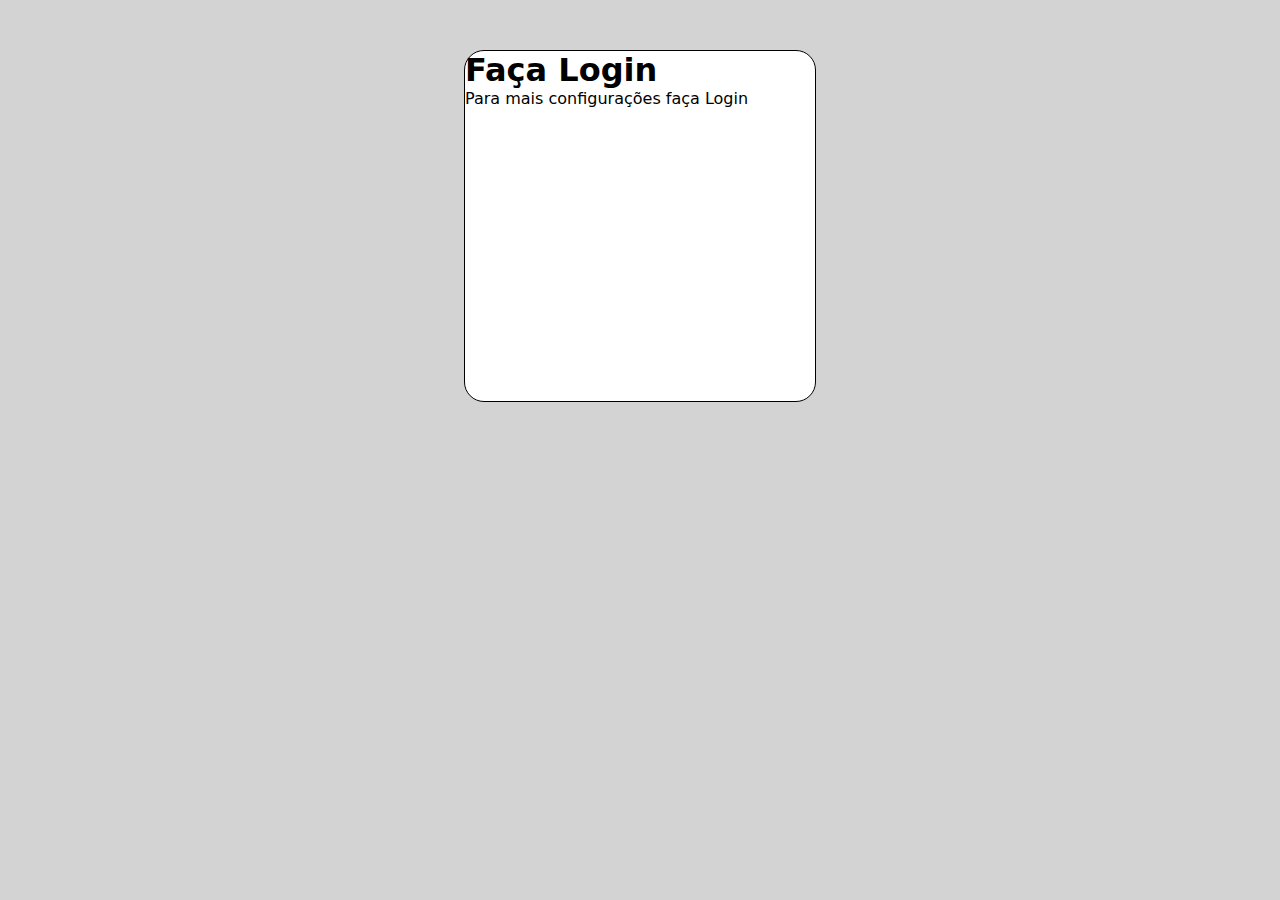
==== index.html @ ff4eeb4d "Initial commit" ====
<!DOCTYPE html>
<html lang="pt-br">
<head>
    <meta charset="UTF-8">
    <meta name="viewport" content="width=device-width, initial-scale=1.0">
    <title>Tela Login</title>
    <link rel="stylesheet" href="estilos/style.css">
</head>
<body>
    <main>
        
        <section id="login">
            <div id="foto">

            </div>

            <div id="formulario">
                <h1>Faça Login</h1>
                <p><span>Para mais configurações faça Login</span></p>
                <form action="login.php" method="post">

                </form>
                

            </div>
        </section>
    </main>
    
</body>
</html>
---- estilos/style.css ----
@charset "UTF-8";

*{
    margin: 0px;
    padding: 0px;
    font-family: system-ui, -apple-system, BlinkMacSystemFont, 'Segoe UI', Roboto, Oxygen, Ubuntu, Cantarell, 'Open Sans', 'Helvetica Neue', sans-serif;
}
body{
    background-color: lightgray;
}
main{
    background-color: white;
    width: 350px;
    height: 350px;
    border: 1px solid black;
    border-radius: 20px;
    margin: auto;
    margin-top: 50px;
}
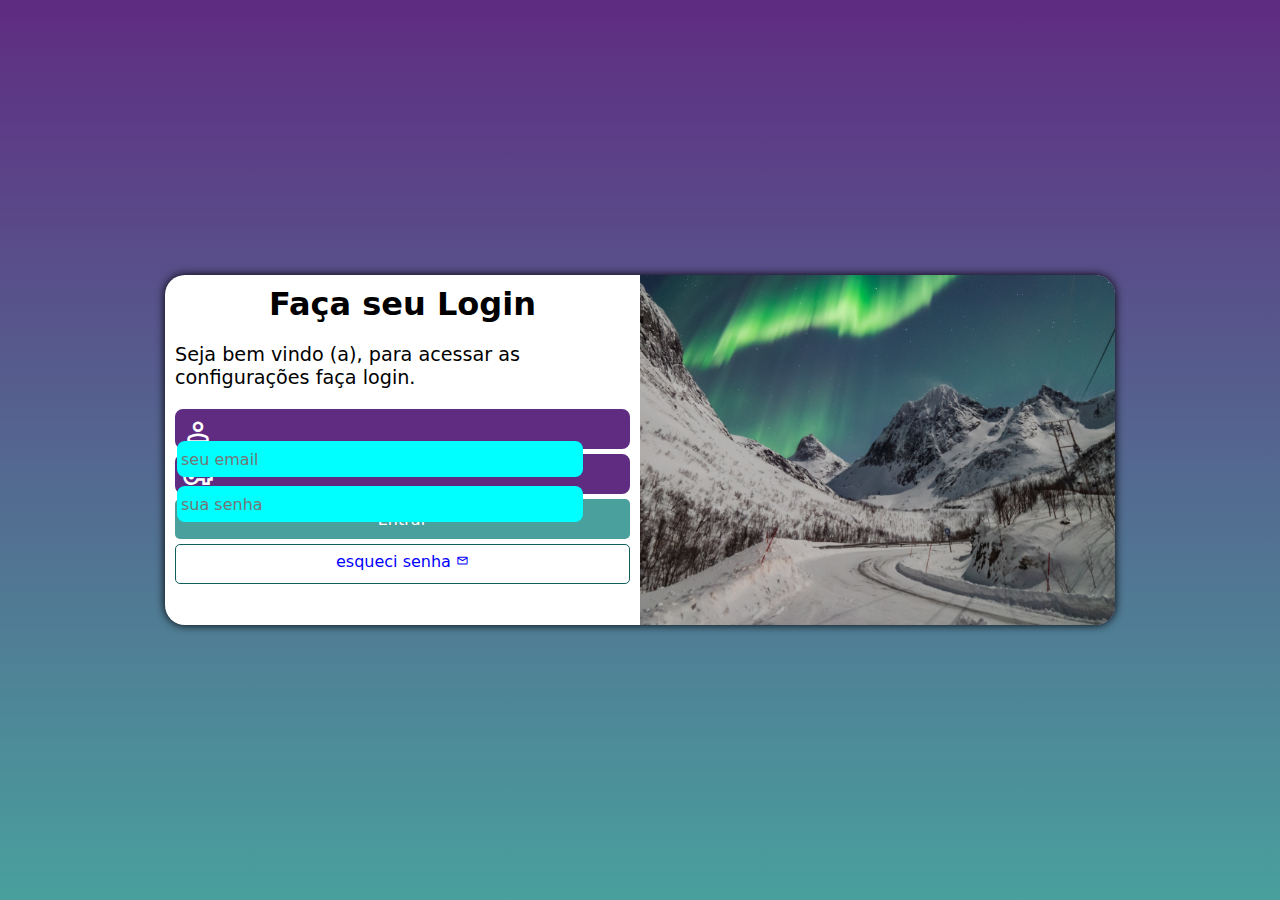
==== commit 3c3e8af7: "Atualizei" ====
--- a/index.html
+++ b/index.html
@@ -4,27 +4,45 @@
     <meta charset="UTF-8">
     <meta name="viewport" content="width=device-width, initial-scale=1.0">
     <title>Tela Login</title>
+    <link rel="stylesheet" href="https://fonts.googleapis.com/css2?family=Material+Symbols+Outlined:opsz,wght,FILL,GRAD@24,400,0,0" />
+    
     <link rel="stylesheet" href="estilos/style.css">
+    <link rel="stylesheet" href="estilos/media-query.css">
 </head>
 <body>
     <main>
-        
         <section id="login">
-            <div id="foto">
-
+            <div id="imagem">
+                <!--imagens-->
             </div>
 
             <div id="formulario">
-                <h1>Faça Login</h1>
-                <p><span>Para mais configurações faça Login</span></p>
-                <form action="login.php" method="post">
+                <h1>Faça seu Login</h1>
+                <p>Seja bem vindo (a), para acessar as configurações faça login.</p>
+                <form action="login.php" method="post" autocomplete="on">
+                    <div class="campo">
+                        <span class="material-symbols-outlined">
+                            person
+                            </span>
+                        <input type="email" name="login" id="ilogin" placeholder="seu email" autocomplete="email" required minlength="30">
+                        <label for="ilogin">Login</label>
+                    </div>
 
+                    <div class="campo">
+                        <span class="material-symbols-outlined">
+                            vpn_key
+                            </span>
+                        <input type="password" name="senha" id="isenha" placeholder="sua senha" autocomplete="current-password" minlength="8" maxlength="20">
+                        <label for="isenha">senha</label>
+                    </div>
+                    <input type="submit" value="Entrar">
+                    <a href="esqueci.html" class="botao">esqueci senha <span class="material-symbols-outlined">
+                        mail
+                        </span></a>
+                    
                 </form>
-                
-
-            </div>
+            </div>    
         </section>
     </main>
-    
 </body>
 </html>--- a/estilos/style.css
+++ b/estilos/style.css
@@ -1,19 +1,139 @@
 @charset "UTF-8";
 
 *{
+    font-family: system-ui, -apple-system, BlinkMacSystemFont, 'Segoe UI', Roboto, Oxygen, Ubuntu, Cantarell, 'Open Sans', 'Helvetica Neue', sans-serif;
+    padding: 0px;
     margin: 0px;
-    padding: 0px;
-    font-family: system-ui, -apple-system, BlinkMacSystemFont, 'Segoe UI', Roboto, Oxygen, Ubuntu, Cantarell, 'Open Sans', 'Helvetica Neue', sans-serif;
+    box-sizing: border-box;
 }
-body{
-    background-color: lightgray;
+body, html {
+    background-color: #5f2c82;
+    height: 100vh;
+    width: 100vw;
 }
+
 main{
+    position: relative;
+    height: 100vh;
+    width: 100vw;
+}
+
+section#login{
+    position: absolute;
+    top: 50%;
+    left: 50%;
+    transform: translate(-50%, -50%);
+    overflow: hidden;
+
     background-color: white;
-    width: 350px;
-    height: 350px;
-    border: 1px solid black;
-    border-radius: 20px;
+    width: 250px;
+    height: 500px;
     margin: auto;
-    margin-top: 50px;
+    border-radius: 20px; 
+    box-shadow: 0px 0px 10px black;
+
+    transition: width.3s, heigth.3s;
+    transition-timing-function: ease;  
 }
+
+section#login > div#imagem{
+    display: block;
+    background: #5f2c82 url('../imagens/pexels-tobias-bjørkli-11180713.jpg') no-repeat ;
+    background-size: cover;
+    background-position: left bottom;
+    height: 200px;
+}
+
+section#login > div#formulario{
+    display: block;
+    padding: 10px;
+}
+
+div#formulario > h1{
+    text-align: center;
+    margin-bottom: 10px;
+}
+
+
+div#formulario > p{
+    font-size: 0.8em;
+}
+
+form > div.campo{
+    display: block;
+    background-color: #5f2c82;
+    border: 2px solid #5f2c82;
+    width: 100%;
+    height: 40px;
+    border-radius: 8px;
+    margin: 5px 0px;
+}
+
+div.campo > label{
+    display: none;
+}
+
+div.campo > span{
+    color: white;
+    /*background-color: black;*/
+    font-size: 2em;
+    width: 40px;
+    padding: 5px;
+}
+
+div.campo > input{
+    background-color: aqua;
+    font-size: 1em;
+    width: calc(100% - 45px);
+    height: 100%;
+    transform: translateY(-12px);
+    border: 0px;
+    border-radius: 8px;
+    padding: 4px;
+    
+}
+
+div.campo > input:focus-within{
+    background-color: white;
+}
+
+form > input[type=submit]{
+    display: block;
+    font-size: 1em;
+    width: 100%;
+    height: 40px;
+    background-color: #49a09d;
+    color: white;
+    border: none;
+    border-radius: 5px;
+    cursor: pointer;
+
+}
+
+form > input[type=submit]:hover{
+    background-color: #43504f;
+}
+
+form a.botao{
+    display: block;
+    text-align: center;
+    font-size: 1em;
+    width: 100%;
+    height: 40px;
+    padding-top: 7px;
+    margin-top: 5px;
+    background-color: white;
+    color: blue;
+    border: 1px solid #115f5d;
+    border-radius: 5px;
+    text-decoration: none;
+}
+
+form > a.botao:hover {
+    background-color: #49a09d;
+
+}
+
+form > a.botao > span {
+    font-size: 0.8em;
+}--- a/estilos/media-query.css
+++ b/estilos/media-query.css
@@ -0,0 +1,50 @@
+@charset "UTF-8";
+
+@media screen and (min-width:768px) and (max-width:992px) {
+    body{
+        background-image: linear-gradient(to top, #49a09d, #5f2c82);
+        
+    }
+
+    section#login{
+        width: 80vw;
+        height: 270px;
+    }
+    section#login > div#imagem{
+        float: left;
+        width: 30%;
+        height: 100%;
+    }
+    section#login > div#formulario{
+        float: right;
+        width: 70%;
+    }
+    
+}
+@media screen and (min-width:992px) {
+
+    body{
+        background-image: linear-gradient(to top, #49a09d, #5f2c82);
+        
+    }
+    section#login{
+        width: 950px;
+        height: 350px;
+    }
+    section#login > div#imagem{
+        float: right;
+        width: 50%;
+        height: 100%;
+    }
+    section#login > div#formulario{
+        float: bottom;
+        width: 50%;
+    }
+    div#formulario > h1{
+        font-size: 2em;
+    }
+    div#formulario > p{
+        font-size: 1.2em;
+        margin: 20px 0px;
+    }
+}
